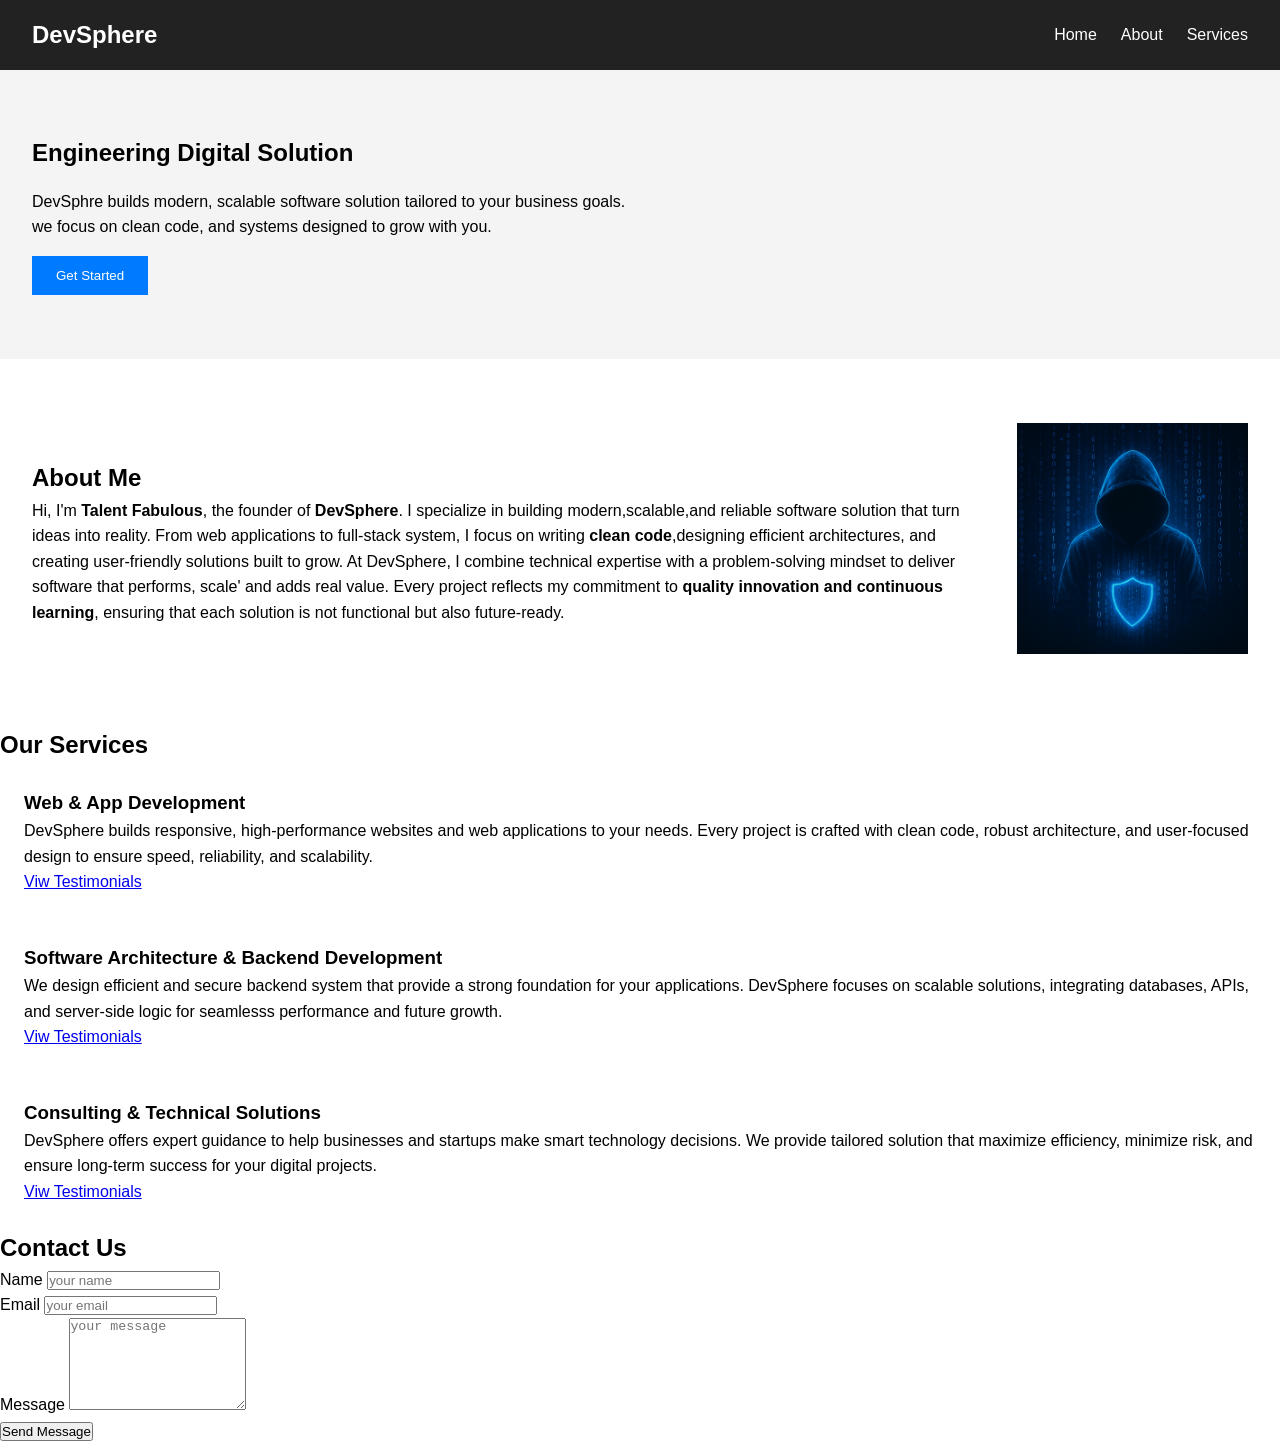
==== pro.html @ d3f8c8c3 "first commit" ====
<!DOCTYPE html>
<html lang="en">
<head>
    <meta charset="UTF-8">
    <meta name="viewport" content="width=device-width, initial-scale=1.0">
    <title>7day's coding</title>
    <link rel="stylesheet" href="styles.css">
</head>
<body>
    <!-- header container -->
    <header>
         <nav>
            <h1> DevSphere</h1>
            <ul>
                <li><a href="#"> Home</a></li>
                <li><a href="#"> About</a></li>
                <li><a href="#"> Services</a></li>
            </ul>
         </nav>                                                
    </header>
    <main>
        <!-- hero section -->
        <section class="hero">
            <div class="hero-content">
                <h1> Engineering Digital Solution</h1>
                <p> DevSphre builds modern, scalable software solution tailored to your business goals. we focus on clean code, and systems designed to grow with you.</p>
                <button class="hero-btn">Get Started</button>
            </div>
        </section>

        <!-- About section -->
         <section class="about">
            <div class="about-text">
                <h2> About Me</h2>
                <p> Hi, I'm <strong> Talent Fabulous</strong>, the founder of <strong> DevSphere</strong>. I specialize in building modern,scalable,and reliable software solution that turn ideas into reality. From web applications to full-stack system, I focus on writing <strong>clean code</strong>,designing efficient architectures, and creating user-friendly solutions built to grow.
                
                At DevSphere, I combine technical expertise with a problem-solving mindset to deliver software that performs, scale' and adds real value. Every project reflects my commitment to <strong>quality innovation and continuous learning</strong>, ensuring that each solution is not functional but also future-ready.
                </p>
            </div>
            <div class="about-image">
                <img src="./img1.png.png" alt="">
            </div>
         </section>


         <!-- service section -->
         <section class="Services">
            <h2> Our Services</h2>
            <div class="main-container">
                <div class="Services-container">
                    <article class="service-card">
                        <h3> Web & App Development</h3>
                        <p>DevSphere builds responsive, high-performance websites and web applications to your needs. Every project is crafted with clean code, robust architecture, and user-focused design to ensure speed, reliability, and scalability.</p>
                        <a href="#testimonials" >Viw Testimonials</a>
                    </article>
                </div>
                <div  class="Services-container">
                    <article class="service-card">
                        <h3> Software Architecture & Backend Development </h3>
                        <p>We design efficient and secure backend system that provide a strong foundation for your applications. DevSphere focuses on scalable solutions, integrating databases, APIs, and server-side logic for seamlesss performance and future growth. </p>
                        <a href="#testimonials" >Viw Testimonials</a>
                    </article>
                </div>
                <div  class="Services-container">
                    <article class="service-card">
                        <h3> Consulting & Technical Solutions</h3>
                        <p>DevSphere offers expert guidance to help businesses and startups make smart technology decisions. We provide tailored solution that maximize efficiency, minimize risk, and ensure long-term success for your digital projects. </p>
                        <a href="#testimonials" >Viw Testimonials</a>
                    </article>
                </div>
            </div>
         </section>


         <!-- contact section -->
         <section>
            <h2> Contact Us </h2>
            <form action="">
                <div> 
                    <label for="name">Name</label>
                    <input type="text" id="name" placeholder="your name">
                </div>
                 <div> 
                    <label for="email">Email</label>
                    <input type="text" id="email" placeholder="your email">
                </div>
                 <div> 
                    <label for="message">Message</label>
                    <textarea name="message" id="message" rows="6" placeholder="your message"></textarea>
                </div>
            </form>
            <button type="submit"> Send Message</button>
         </section>


         <!-- footer area -->
        <footer>

        </footer>
    </main>
</body>
</html>
---- styles.css ----
* {
    margin: 0;
    padding: 0;
    box-sizing: border-box;
}
body {
    font-family: arial, sans-serif;
    line-height: 1.6;
}
header {
    background-color: #222;
    color: #fff;
    padding: 1rem 2rem;
}
nav {
    display: flex;
    justify-content: space-between;
    align-items: center;
}
nav ul {
    display: flex;
    list-style: none;
    gap: 1.5rem;
}
nav a {
    color: #fff;
    text-decoration: none;
}
.hero {
    background-color: #f4f4f4;
    padding: 4rem 2rem;
}
.hero-content {
    display: flex;
    flex-direction: column;
    gap: 1rem;
    max-width: 600px;
}

.hero-btn {
    width: fit-content;
    padding: 0.75rem 1.5rem;
    background-color: #007bff;
    color: #fff;
    border: none;
    cursor: pointer;
}
.about {
    display: flex;
    gap: 2rem;
    padding: 4rem 2rem;
    align-items: center;
}
.about img {
    max-width: 100%;
}
.services {
    padding: 4rem 2rem;
    background-color: #f9f9f9;
    position: absolute;
}
.main-container {
    display: inline;
    position: relative;
}
.services-container {
    display: flex;
    gap: 1.5rem;
    margin-top: 2rem;
}
.service-card {
    background-color: #fff;
    padding: 1.5rem;
    border-radius: 5px;
    flex: 1;
}
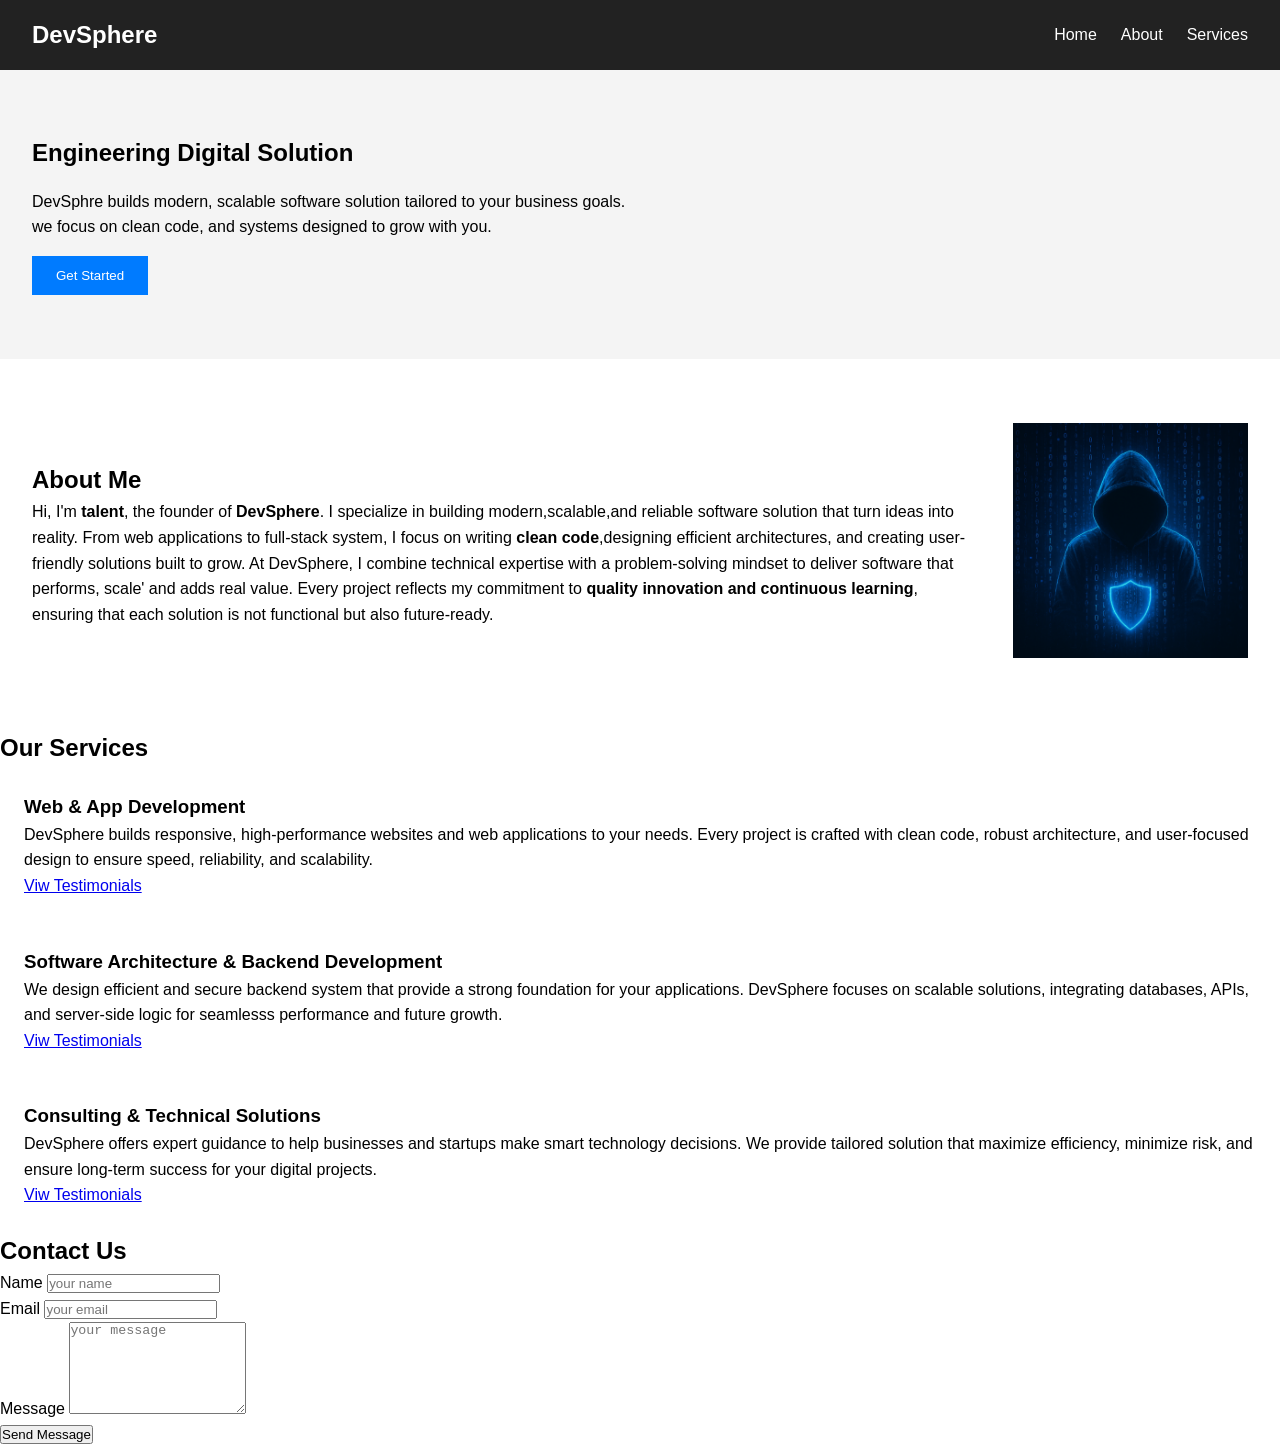
==== commit a10b1f60: "second commit" ====
--- a/pro.html
+++ b/pro.html
@@ -32,7 +32,7 @@
          <section class="about">
             <div class="about-text">
                 <h2> About Me</h2>
-                <p> Hi, I'm <strong> Talent Fabulous</strong>, the founder of <strong> DevSphere</strong>. I specialize in building modern,scalable,and reliable software solution that turn ideas into reality. From web applications to full-stack system, I focus on writing <strong>clean code</strong>,designing efficient architectures, and creating user-friendly solutions built to grow.
+                <p> Hi, I'm <strong> talent</strong>, the founder of <strong> DevSphere</strong>. I specialize in building modern,scalable,and reliable software solution that turn ideas into reality. From web applications to full-stack system, I focus on writing <strong>clean code</strong>,designing efficient architectures, and creating user-friendly solutions built to grow.
                 
                 At DevSphere, I combine technical expertise with a problem-solving mindset to deliver software that performs, scale' and adds real value. Every project reflects my commitment to <strong>quality innovation and continuous learning</strong>, ensuring that each solution is not functional but also future-ready.
                 </p>
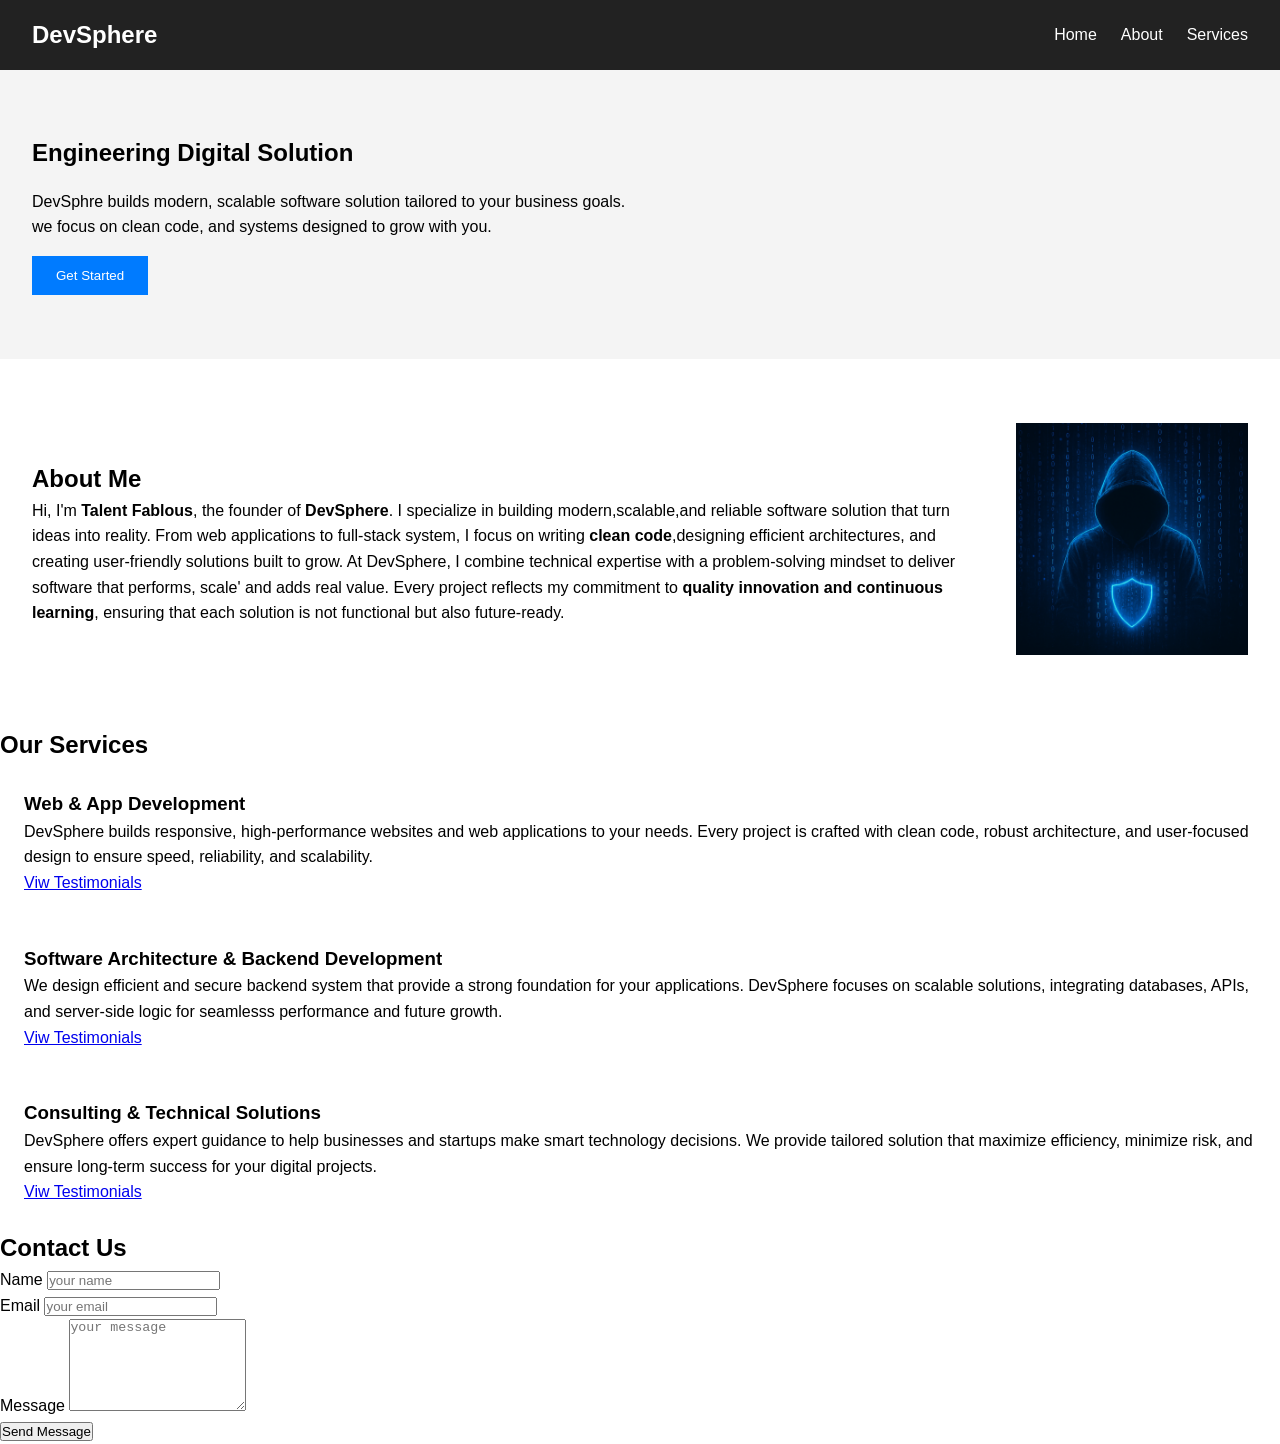
==== commit abb59609: "third commit" ====
--- a/pro.html
+++ b/pro.html
@@ -32,7 +32,7 @@
          <section class="about">
             <div class="about-text">
                 <h2> About Me</h2>
-                <p> Hi, I'm <strong> talent</strong>, the founder of <strong> DevSphere</strong>. I specialize in building modern,scalable,and reliable software solution that turn ideas into reality. From web applications to full-stack system, I focus on writing <strong>clean code</strong>,designing efficient architectures, and creating user-friendly solutions built to grow.
+                <p> Hi, I'm <strong> Talent Fablous</strong>, the founder of <strong> DevSphere</strong>. I specialize in building modern,scalable,and reliable software solution that turn ideas into reality. From web applications to full-stack system, I focus on writing <strong>clean code</strong>,designing efficient architectures, and creating user-friendly solutions built to grow.
                 
                 At DevSphere, I combine technical expertise with a problem-solving mindset to deliver software that performs, scale' and adds real value. Every project reflects my commitment to <strong>quality innovation and continuous learning</strong>, ensuring that each solution is not functional but also future-ready.
                 </p>
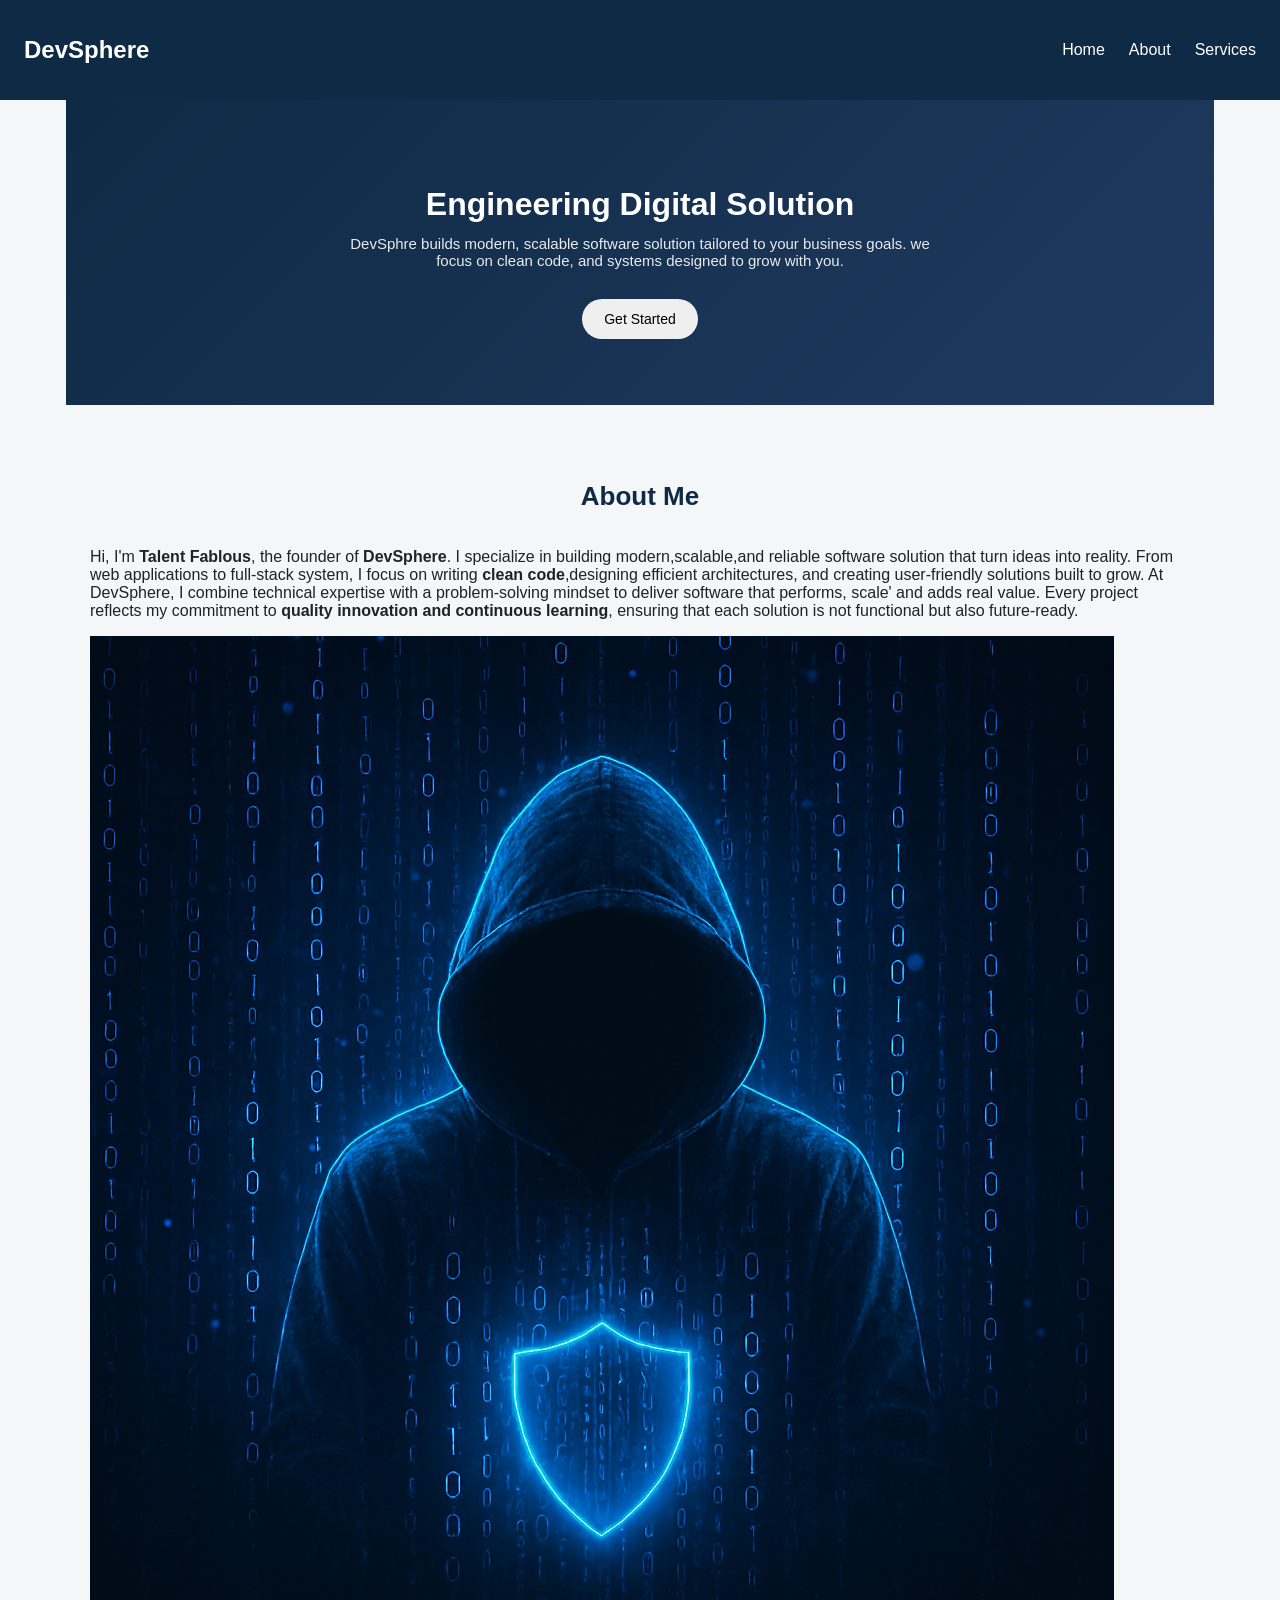
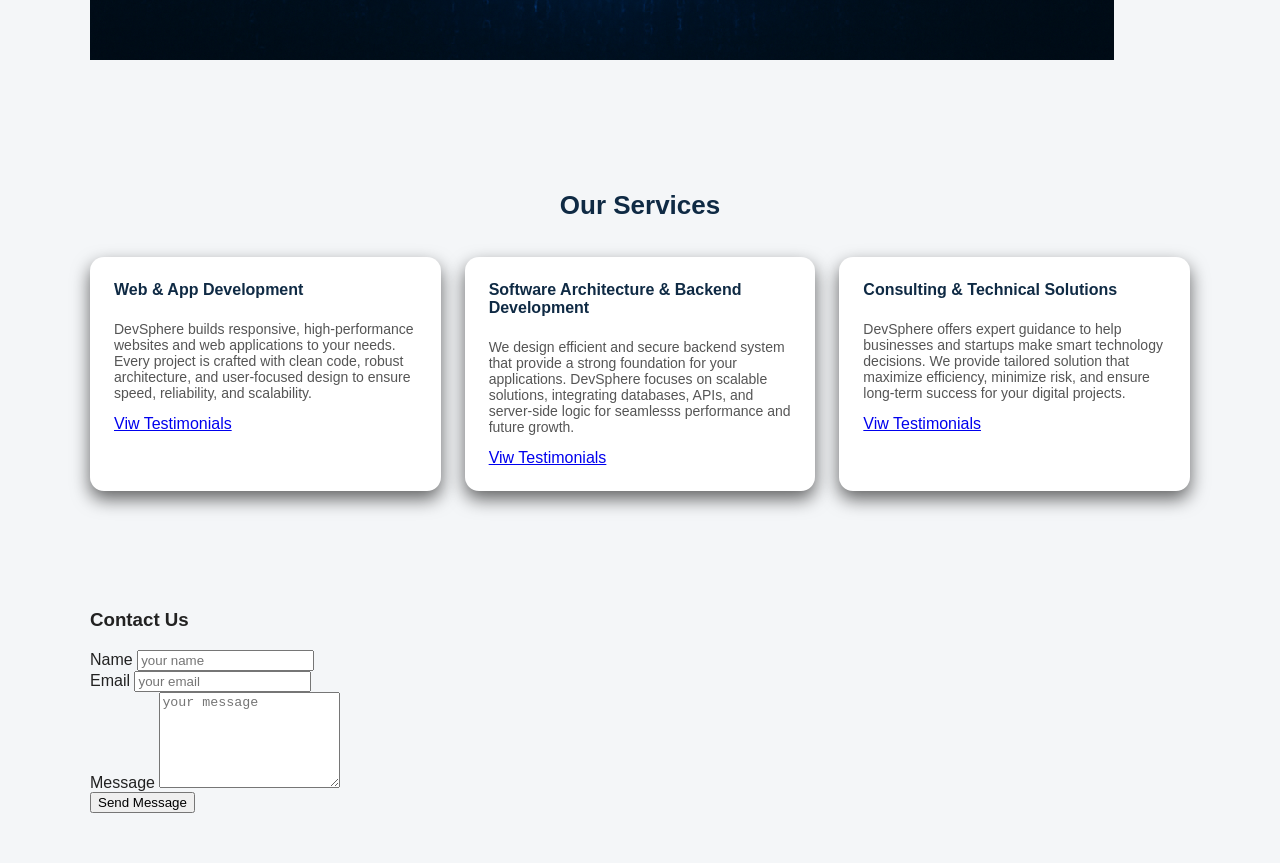
==== commit f764020a: "1st updat" ====
--- a/pro.html
+++ b/pro.html
@@ -21,17 +21,19 @@
     <main>
         <!-- hero section -->
         <section class="hero">
-            <div class="hero-content">
                 <h1> Engineering Digital Solution</h1>
                 <p> DevSphre builds modern, scalable software solution tailored to your business goals. we focus on clean code, and systems designed to grow with you.</p>
-                <button class="hero-btn">Get Started</button>
-            </div>
+                <div class="hero-btn">
+                    <button>Get Started</button>
+                </div>
         </section>
 
         <!-- About section -->
-         <section class="about">
+         <section>
             <div class="about-text">
-                <h2> About Me</h2>
+                <div class="section-title">
+                    <h3> About Me</h3>
+                </div>
                 <p> Hi, I'm <strong> Talent Fablous</strong>, the founder of <strong> DevSphere</strong>. I specialize in building modern,scalable,and reliable software solution that turn ideas into reality. From web applications to full-stack system, I focus on writing <strong>clean code</strong>,designing efficient architectures, and creating user-friendly solutions built to grow.
                 
                 At DevSphere, I combine technical expertise with a problem-solving mindset to deliver software that performs, scale' and adds real value. Every project reflects my commitment to <strong>quality innovation and continuous learning</strong>, ensuring that each solution is not functional but also future-ready.
@@ -44,52 +46,50 @@
 
 
          <!-- service section -->
-         <section class="Services">
-            <h2> Our Services</h2>
-            <div class="main-container">
-                <div class="Services-container">
-                    <article class="service-card">
-                        <h3> Web & App Development</h3>
+         <section>
+            <div class="section-title">
+                 <h3> Our Services</h3>
+            </div>
+            <div class="grid">
+                <div class="card">
+                        <h4> Web & App Development</h4>
                         <p>DevSphere builds responsive, high-performance websites and web applications to your needs. Every project is crafted with clean code, robust architecture, and user-focused design to ensure speed, reliability, and scalability.</p>
                         <a href="#testimonials" >Viw Testimonials</a>
-                    </article>
                 </div>
-                <div  class="Services-container">
-                    <article class="service-card">
-                        <h3> Software Architecture & Backend Development </h3>
+                <div  class="card">
+                        <h4> Software Architecture & Backend Development </h4>
                         <p>We design efficient and secure backend system that provide a strong foundation for your applications. DevSphere focuses on scalable solutions, integrating databases, APIs, and server-side logic for seamlesss performance and future growth. </p>
                         <a href="#testimonials" >Viw Testimonials</a>
-                    </article>
                 </div>
-                <div  class="Services-container">
-                    <article class="service-card">
-                        <h3> Consulting & Technical Solutions</h3>
+                <div class="card">
+                        <h4> Consulting & Technical Solutions</h4>
                         <p>DevSphere offers expert guidance to help businesses and startups make smart technology decisions. We provide tailored solution that maximize efficiency, minimize risk, and ensure long-term success for your digital projects. </p>
                         <a href="#testimonials" >Viw Testimonials</a>
-                    </article>
                 </div>
             </div>
          </section>
 
 
          <!-- contact section -->
-         <section>
-            <h2> Contact Us </h2>
-            <form action="">
-                <div> 
-                    <label for="name">Name</label>
-                    <input type="text" id="name" placeholder="your name">
-                </div>
-                 <div> 
-                    <label for="email">Email</label>
-                    <input type="text" id="email" placeholder="your email">
-                </div>
-                 <div> 
-                    <label for="message">Message</label>
-                    <textarea name="message" id="message" rows="6" placeholder="your message"></textarea>
-                </div>
-            </form>
-            <button type="submit"> Send Message</button>
+         <section id="contact" class="contact-section">
+            <div class="contact-card">
+                <h3> Contact Us </h3>
+                <form id="contactform">
+                    <div class="form-group"> 
+                        <label for="name">Name</label>
+                        <input type="text" id="name" placeholder="your name">
+                    </div>
+                    <div class="form-group"> 
+                        <label for="email">Email</label>
+                        <input type="text" id="email" placeholder="your email">
+                    </div>
+                    <div class="form-group"> 
+                        <label for="message">Message</label>
+                        <textarea name="message" id="message" rows="6" placeholder="your message"></textarea>
+                    </div>
+                        <button type="submit"> Send Message</button>
+                </form>
+            </div>
          </section>
 
 
--- a/styles.css
+++ b/styles.css
@@ -1,16 +1,14 @@
-* {
+body {
     margin: 0;
-    padding: 0;
-    box-sizing: border-box;
-}
-body {
     font-family: arial, sans-serif;
-    line-height: 1.6;
+    background: #f4f6f8;
+    color: #222;
 }
 header {
-    background-color: #222;
+    background: #0f2a44;
     color: #fff;
-    padding: 1rem 2rem;
+    padding: 16px 24px;
+    align-items: center;
 }
 nav {
     display: flex;
@@ -27,22 +25,31 @@
     text-decoration: none;
 }
 .hero {
-    background-color: #f4f4f4;
-    padding: 4rem 2rem;
+    background: linear-gradient(135deg, #0f2a44, #1f3a5f);
+    color: #fff;
+    padding: 60px 24px;
+    text-align: center;
 }
-.hero-content {
-    display: flex;
-    flex-direction: column;
-    gap: 1rem;
+.hero h1 {
+    font-size: 32px;
+    margin-bottom: 12px;
+}
+.hero p {
     max-width: 600px;
+    margin: auto;
+    font-size: 15px;
+    opacity: 0.9;
 }
 
 .hero-btn {
-    width: fit-content;
-    padding: 0.75rem 1.5rem;
-    background-color: #007bff;
-    color: #fff;
+   margin-top: 24px;
+}
+.hero .hero-btn button {
+    margin: 6px;
+    padding: 12px 22px;
+    border-radius: 24px;
     border: none;
+    font-size: 14px;
     cursor: pointer;
 }
 .about {
@@ -52,25 +59,38 @@
     align-items: center;
 }
 .about img {
-    max-width: 100%;
+    max-width: 50px;
 }
-.services {
-    padding: 4rem 2rem;
-    background-color: #f9f9f9;
-    position: absolute;
+section {
+    padding: 50px 24px;
+    max-width: 1100px;
+    margin: auto;
 }
-.main-container {
-    display: inline;
-    position: relative;
+.section-title {
+    text-align: center;
+    margin-bottom: 36px;
 }
-.services-container {
-    display: flex;
-    gap: 1.5rem;
-    margin-top: 2rem;
+.section-title h3 {
+    font-size: 26px;
+    margin-bottom: 36px;
+    color: #0f2a44;
 }
-.service-card {
-    background-color: #fff;
-    padding: 1.5rem;
-    border-radius: 5px;
-    flex: 1;
-}+.grid {
+    display: grid;
+    grid-template-columns: repeat(auto-fit, minmax(240px,1fr));
+    gap: 24px;
+}
+.card {
+    background: #fff;
+    border-radius: 14px;
+    padding: 24px;
+    box-shadow: 0 8px 18px rgba(0,0,0,0.6);
+}
+.card h4 {
+    margin-top: 0;
+    color: #0f2a44;
+}
+.card p {
+    font-size: 14px;
+    color: #555;
+}
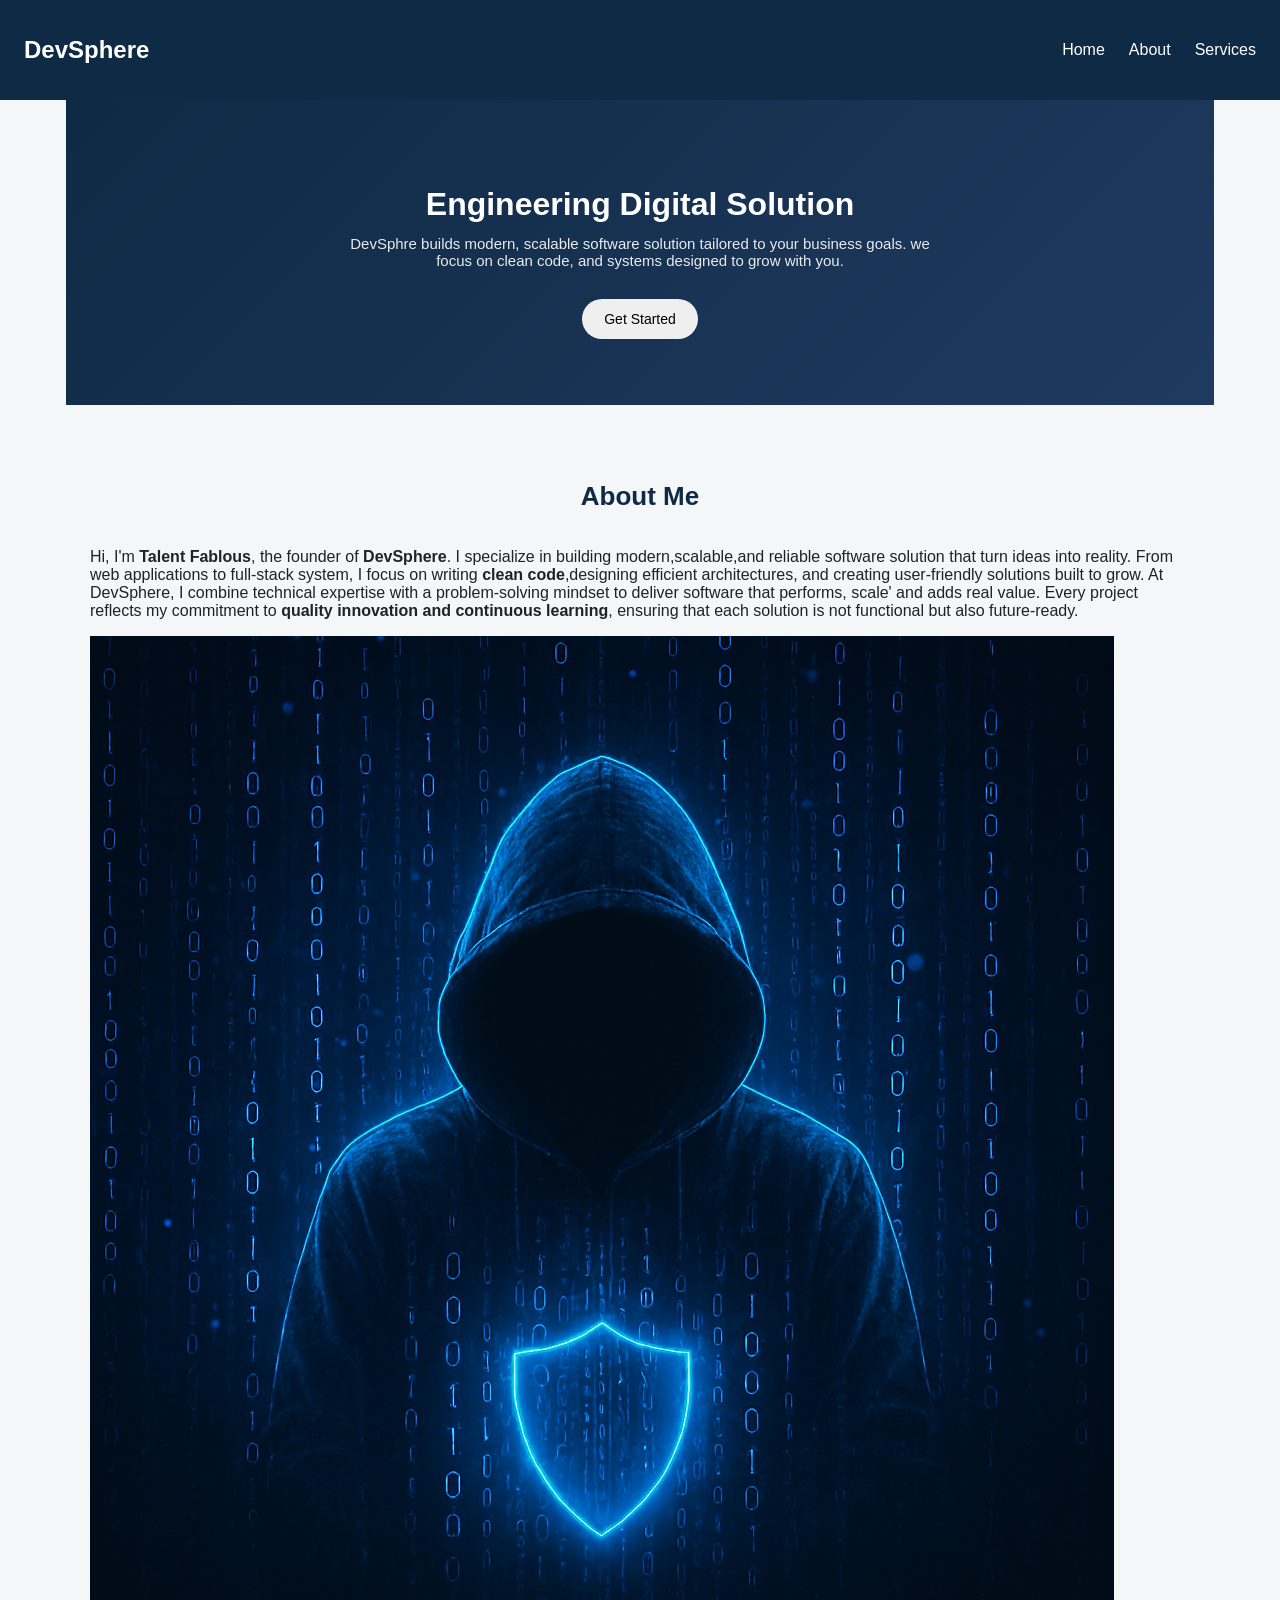
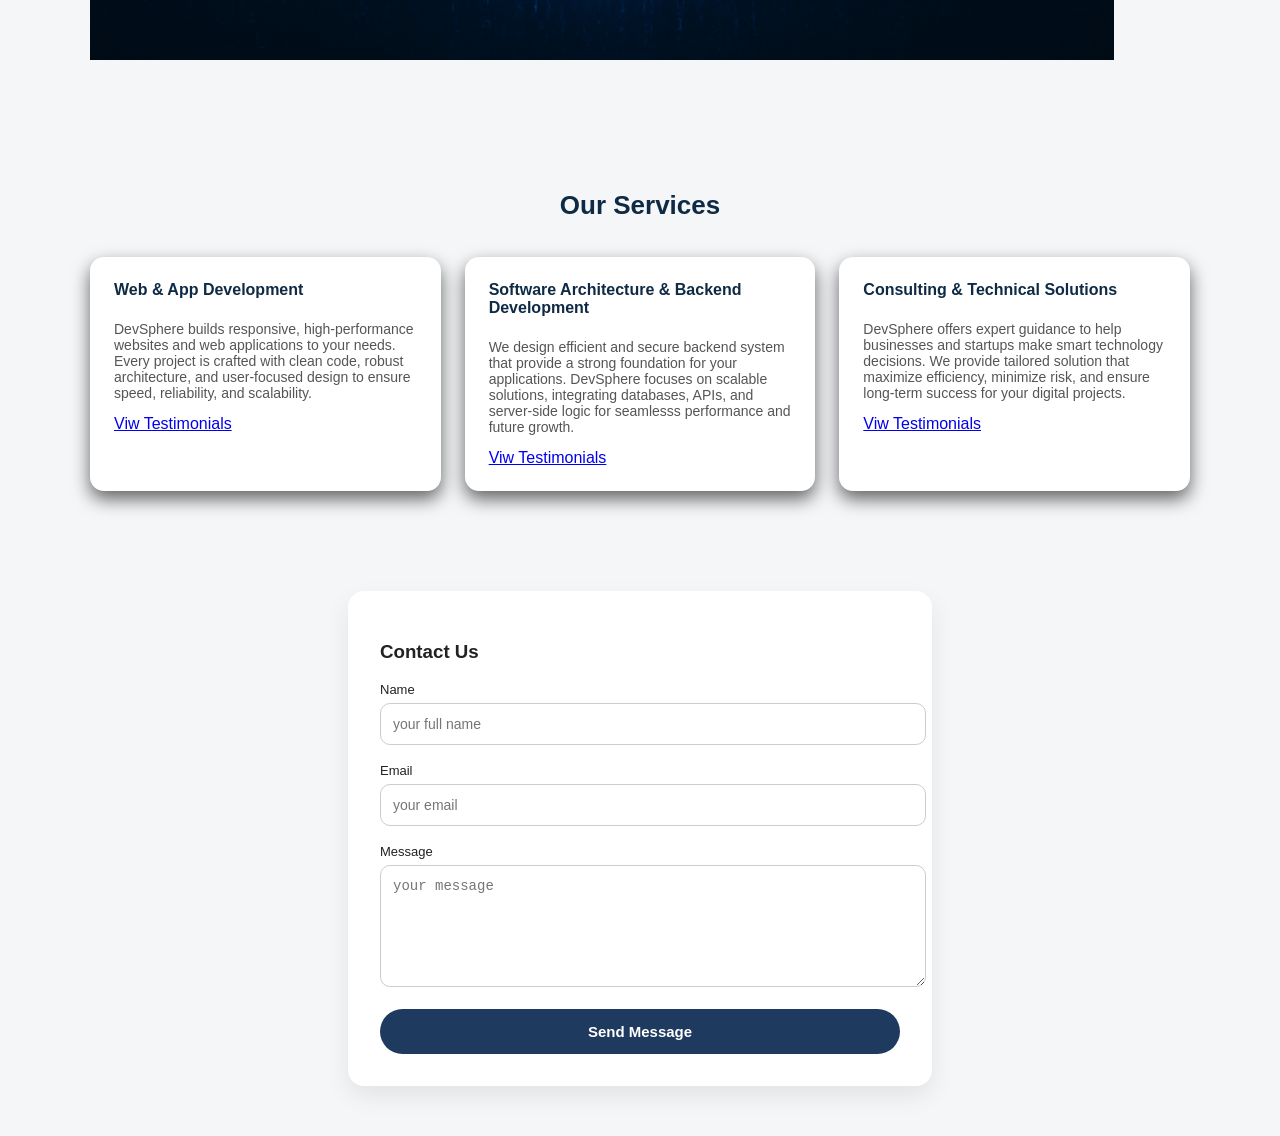
==== commit 5bfde09d: "contact update" ====
--- a/pro.html
+++ b/pro.html
@@ -77,7 +77,7 @@
                 <form id="contactform">
                     <div class="form-group"> 
                         <label for="name">Name</label>
-                        <input type="text" id="name" placeholder="your name">
+                        <input type="text" id="name" placeholder="your full name">
                     </div>
                     <div class="form-group"> 
                         <label for="email">Email</label>
--- a/styles.css
+++ b/styles.css
@@ -94,3 +94,53 @@
     font-size: 14px;
     color: #555;
 }
+.contact-section {
+    background: #f4f6f8;
+}
+.contact-card {
+    max-width: 520px;
+    margin: auto;
+    background: #fff;
+    padding: 32px;
+    border-radius: 16px;
+    box-shadow: 0 10px 25px rgba(0,0,0,0.08);
+}
+.contact-card h2 {
+    margin-top: 0;
+    color: #0f2a44;
+}
+.contact-card p {
+    font-size: 14px;
+    color: #555;
+    margin-bottom: 24px;
+}
+.form-group {
+    margin-bottom: 18px;
+}
+label {
+    display: block;
+    font-size: 13px;
+    margin-bottom: 6px;
+}
+input, textarea {
+    width: 100%;
+    padding: 12px;
+    border-radius: 10px;
+    border: 1px solid #ccc;
+    font-size: 14px;
+    outline: none;
+}
+input:focus, textarea:focus {
+    border-color: #1bb36b;
+}
+.contact-card button {
+    width: 100%;
+    background: #1f3a5f;
+    border-radius: 30px;
+    border: none;
+    padding: 14px;
+    color: #fff;
+    font-size: 15px;
+    cursor: pointer;
+    font-weight: 600;
+}
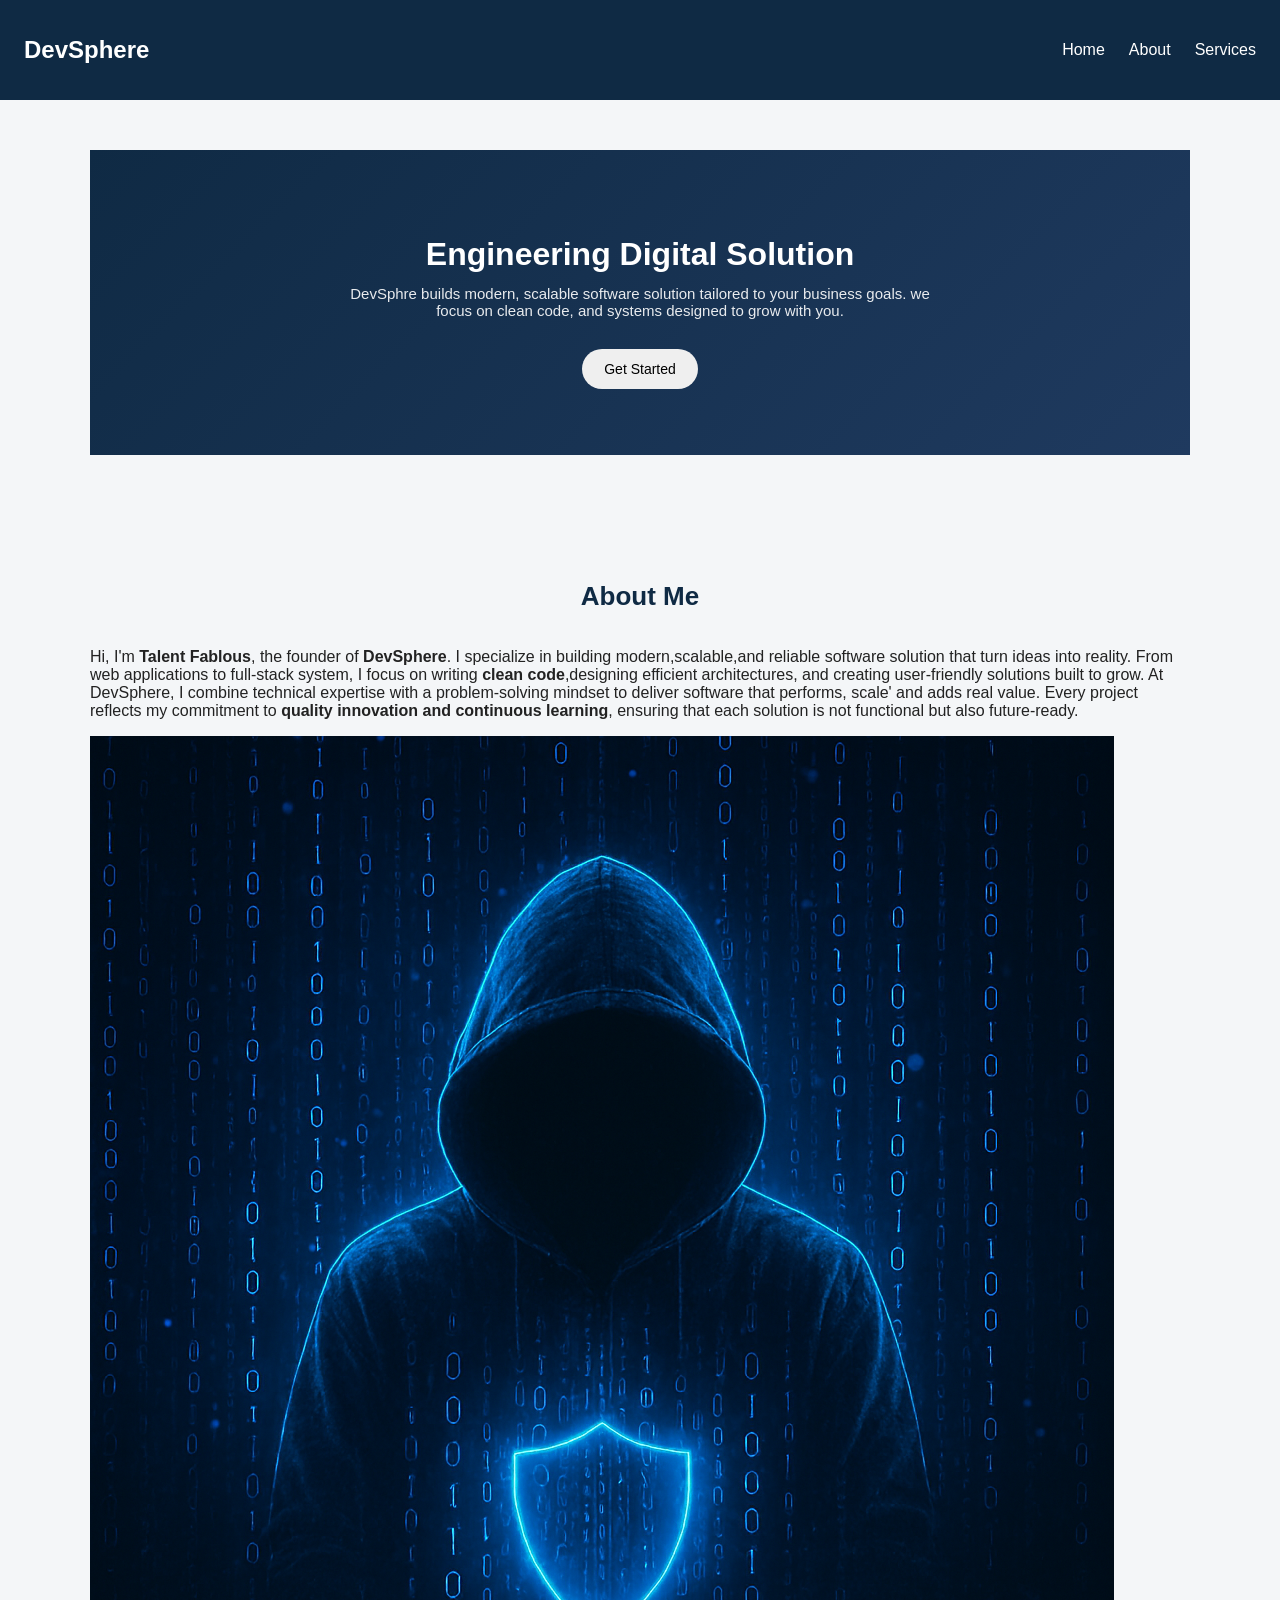
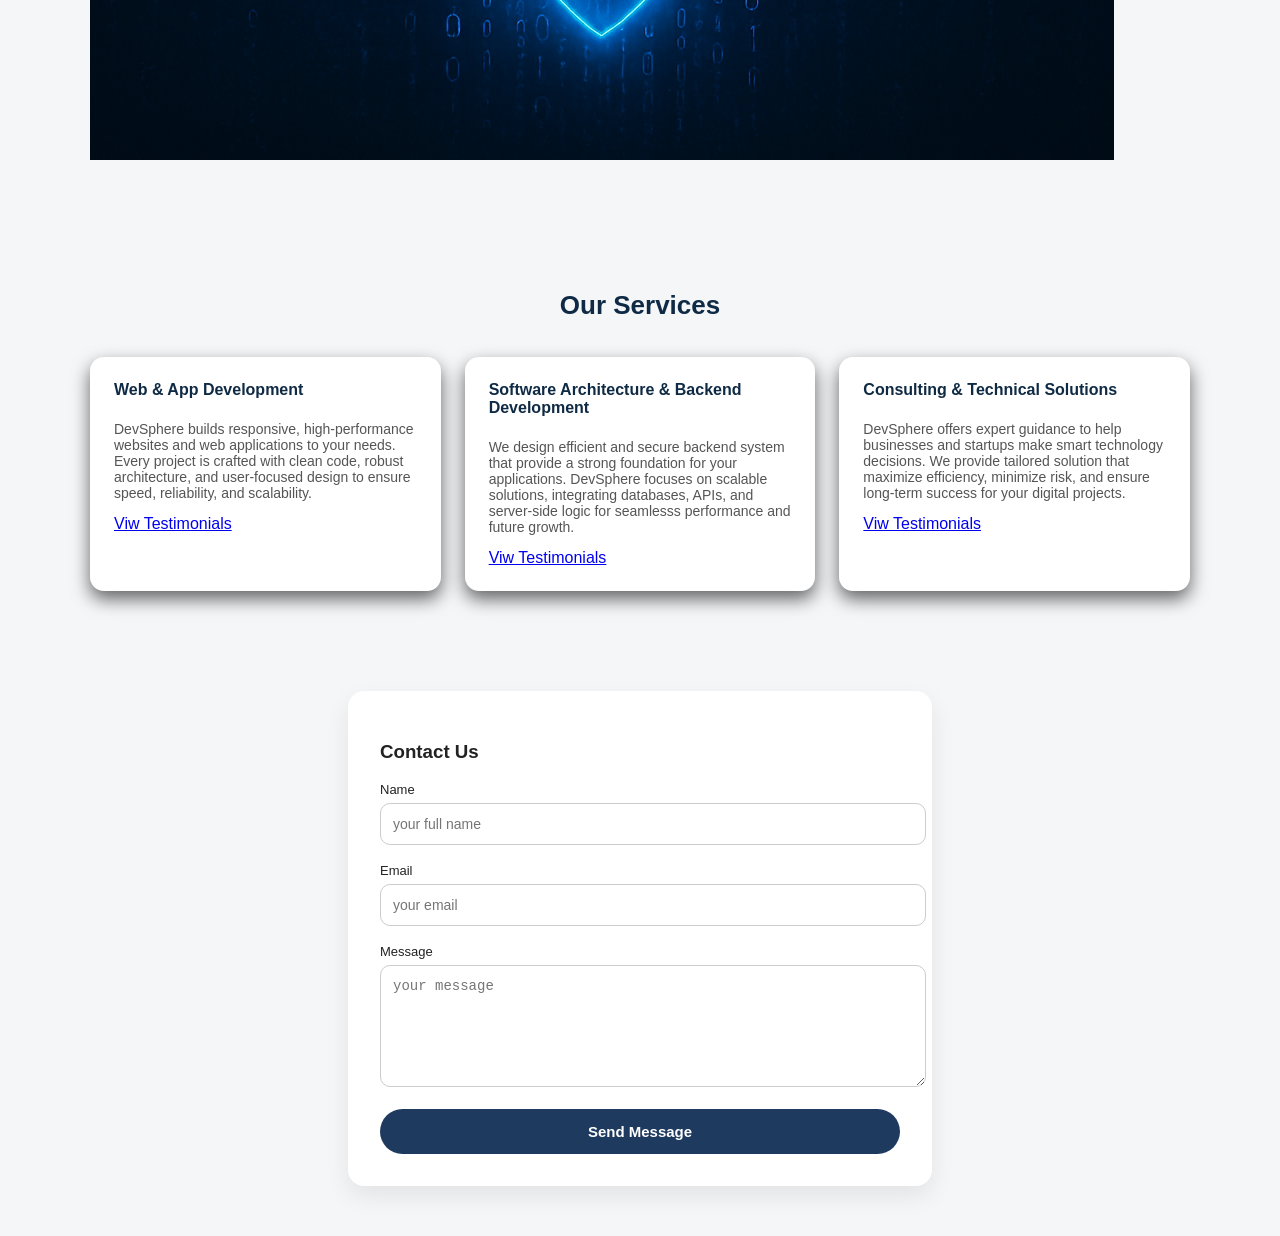
==== commit e5f5031a: "contact update" ====
--- a/pro.html
+++ b/pro.html
@@ -20,27 +20,31 @@
     </header>
     <main>
         <!-- hero section -->
-        <section class="hero">
+        <section>
+            <div class="hero">
                 <h1> Engineering Digital Solution</h1>
                 <p> DevSphre builds modern, scalable software solution tailored to your business goals. we focus on clean code, and systems designed to grow with you.</p>
                 <div class="hero-btn">
                     <button>Get Started</button>
                 </div>
+            </div>
         </section>
 
         <!-- About section -->
          <section>
-            <div class="about-text">
-                <div class="section-title">
-                    <h3> About Me</h3>
+            <div class="about-container">
+                <div class="about-text">
+                    <div class="section-title">
+                        <h3> About Me</h3>
+                    </div>
+                    <p> Hi, I'm <strong> Talent Fablous</strong>, the founder of <strong> DevSphere</strong>. I specialize in building modern,scalable,and reliable software solution that turn ideas into reality. From web applications to full-stack system, I focus on writing <strong>clean code</strong>,designing efficient architectures, and creating user-friendly solutions built to grow.
+                    
+                    At DevSphere, I combine technical expertise with a problem-solving mindset to deliver software that performs, scale' and adds real value. Every project reflects my commitment to <strong>quality innovation and continuous learning</strong>, ensuring that each solution is not functional but also future-ready.
+                    </p>
                 </div>
-                <p> Hi, I'm <strong> Talent Fablous</strong>, the founder of <strong> DevSphere</strong>. I specialize in building modern,scalable,and reliable software solution that turn ideas into reality. From web applications to full-stack system, I focus on writing <strong>clean code</strong>,designing efficient architectures, and creating user-friendly solutions built to grow.
-                
-                At DevSphere, I combine technical expertise with a problem-solving mindset to deliver software that performs, scale' and adds real value. Every project reflects my commitment to <strong>quality innovation and continuous learning</strong>, ensuring that each solution is not functional but also future-ready.
-                </p>
-            </div>
-            <div class="about-image">
-                <img src="./img1.png.png" alt="">
+                <div class="about-image">
+                    <img src="./img1.png.png" alt="">
+                </div>
             </div>
          </section>
 
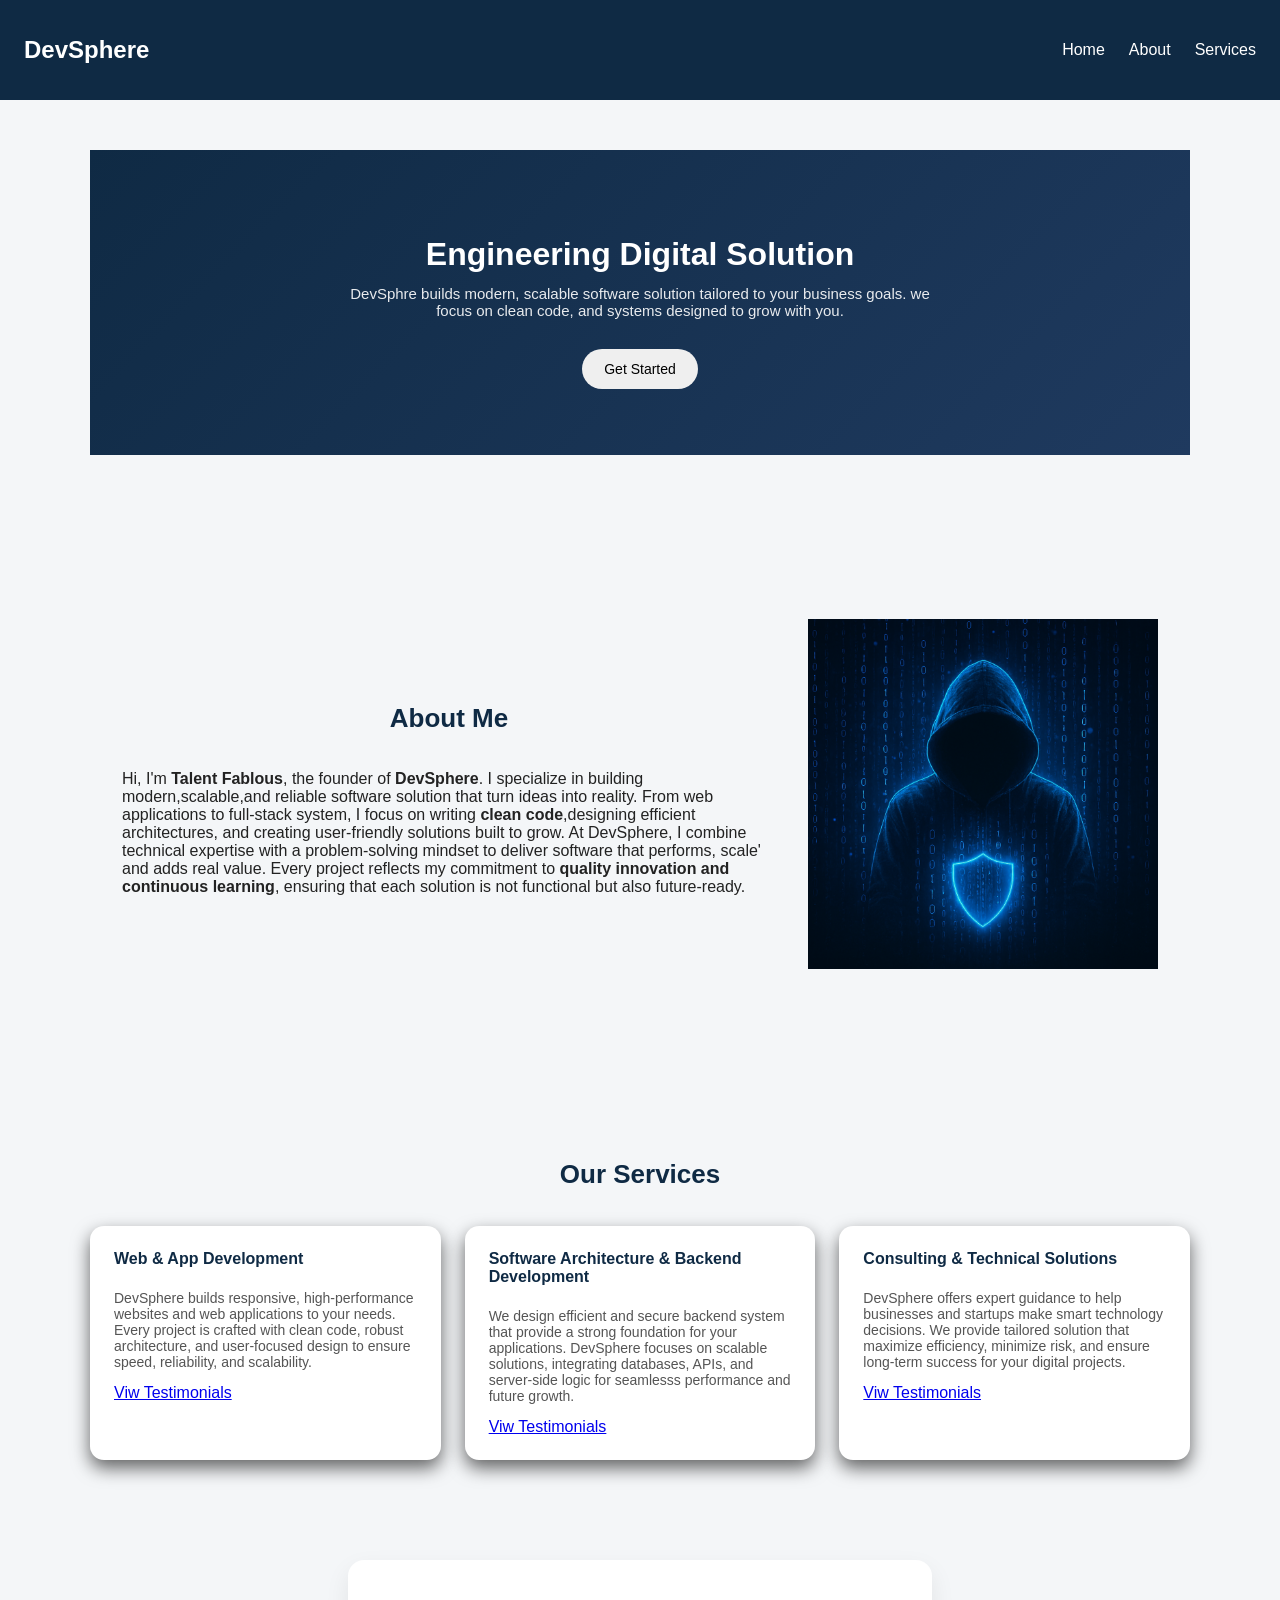
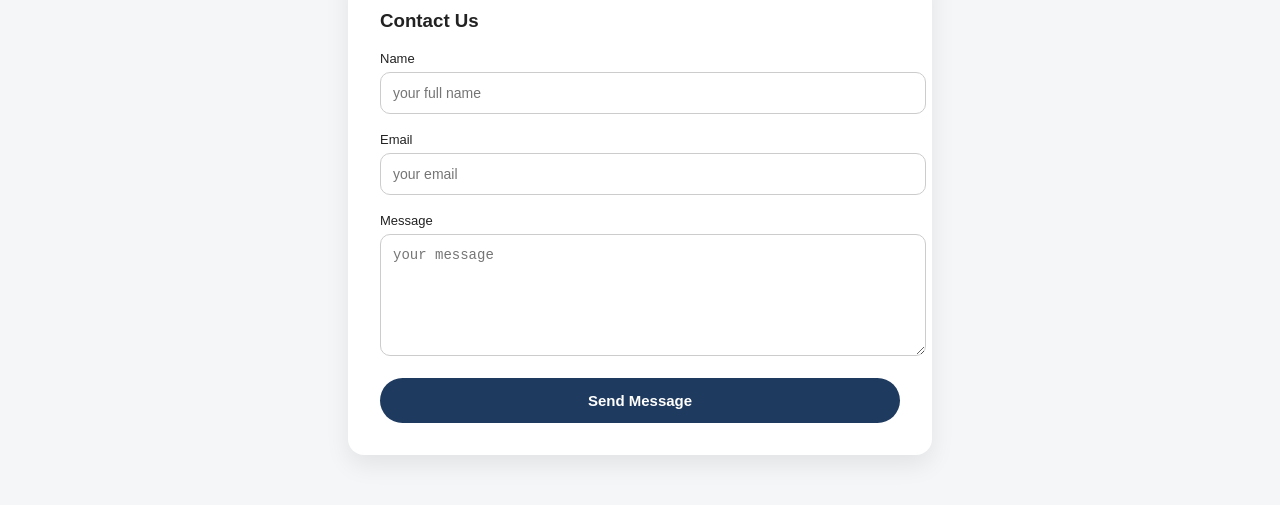
==== commit 327a8030: "first" ====
--- a/pro.html
+++ b/pro.html
@@ -32,19 +32,17 @@
 
         <!-- About section -->
          <section>
-            <div class="about-container">
-                <div class="about-text">
-                    <div class="section-title">
-                        <h3> About Me</h3>
+            <div class="about">
+                    <div class="about-text">
+                        <div class="section-title">
+                            <h3> About Me</h3>
+                        </div>
+                        <p> Hi, I'm <strong> Talent Fablous</strong>, the founder of <strong> DevSphere</strong>. I specialize in building modern,scalable,and reliable software solution that turn ideas into reality. From web applications to full-stack system, I focus on writing <strong>clean code</strong>,designing efficient architectures, and creating user-friendly solutions built to grow.
+                        
+                        At DevSphere, I combine technical expertise with a problem-solving mindset to deliver software that performs, scale' and adds real value. Every project reflects my commitment to <strong>quality innovation and continuous learning</strong>, ensuring that each solution is not functional but also future-ready.
+                        </p>
                     </div>
-                    <p> Hi, I'm <strong> Talent Fablous</strong>, the founder of <strong> DevSphere</strong>. I specialize in building modern,scalable,and reliable software solution that turn ideas into reality. From web applications to full-stack system, I focus on writing <strong>clean code</strong>,designing efficient architectures, and creating user-friendly solutions built to grow.
-                    
-                    At DevSphere, I combine technical expertise with a problem-solving mindset to deliver software that performs, scale' and adds real value. Every project reflects my commitment to <strong>quality innovation and continuous learning</strong>, ensuring that each solution is not functional but also future-ready.
-                    </p>
-                </div>
-                <div class="about-image">
-                    <img src="./img1.png.png" alt="">
-                </div>
+                        <img src="./img1.png.png" height="350px" class="about-image" alt="">
             </div>
          </section>
 
--- a/styles.css
+++ b/styles.css
@@ -58,8 +58,13 @@
     padding: 4rem 2rem;
     align-items: center;
 }
-.about img {
+.about-img {
     max-width: 50px;
+}
+.about-img {
+    float: right;
+    margin-left: 20px;
+    border-radius: 20px;
 }
 section {
     padding: 50px 24px;
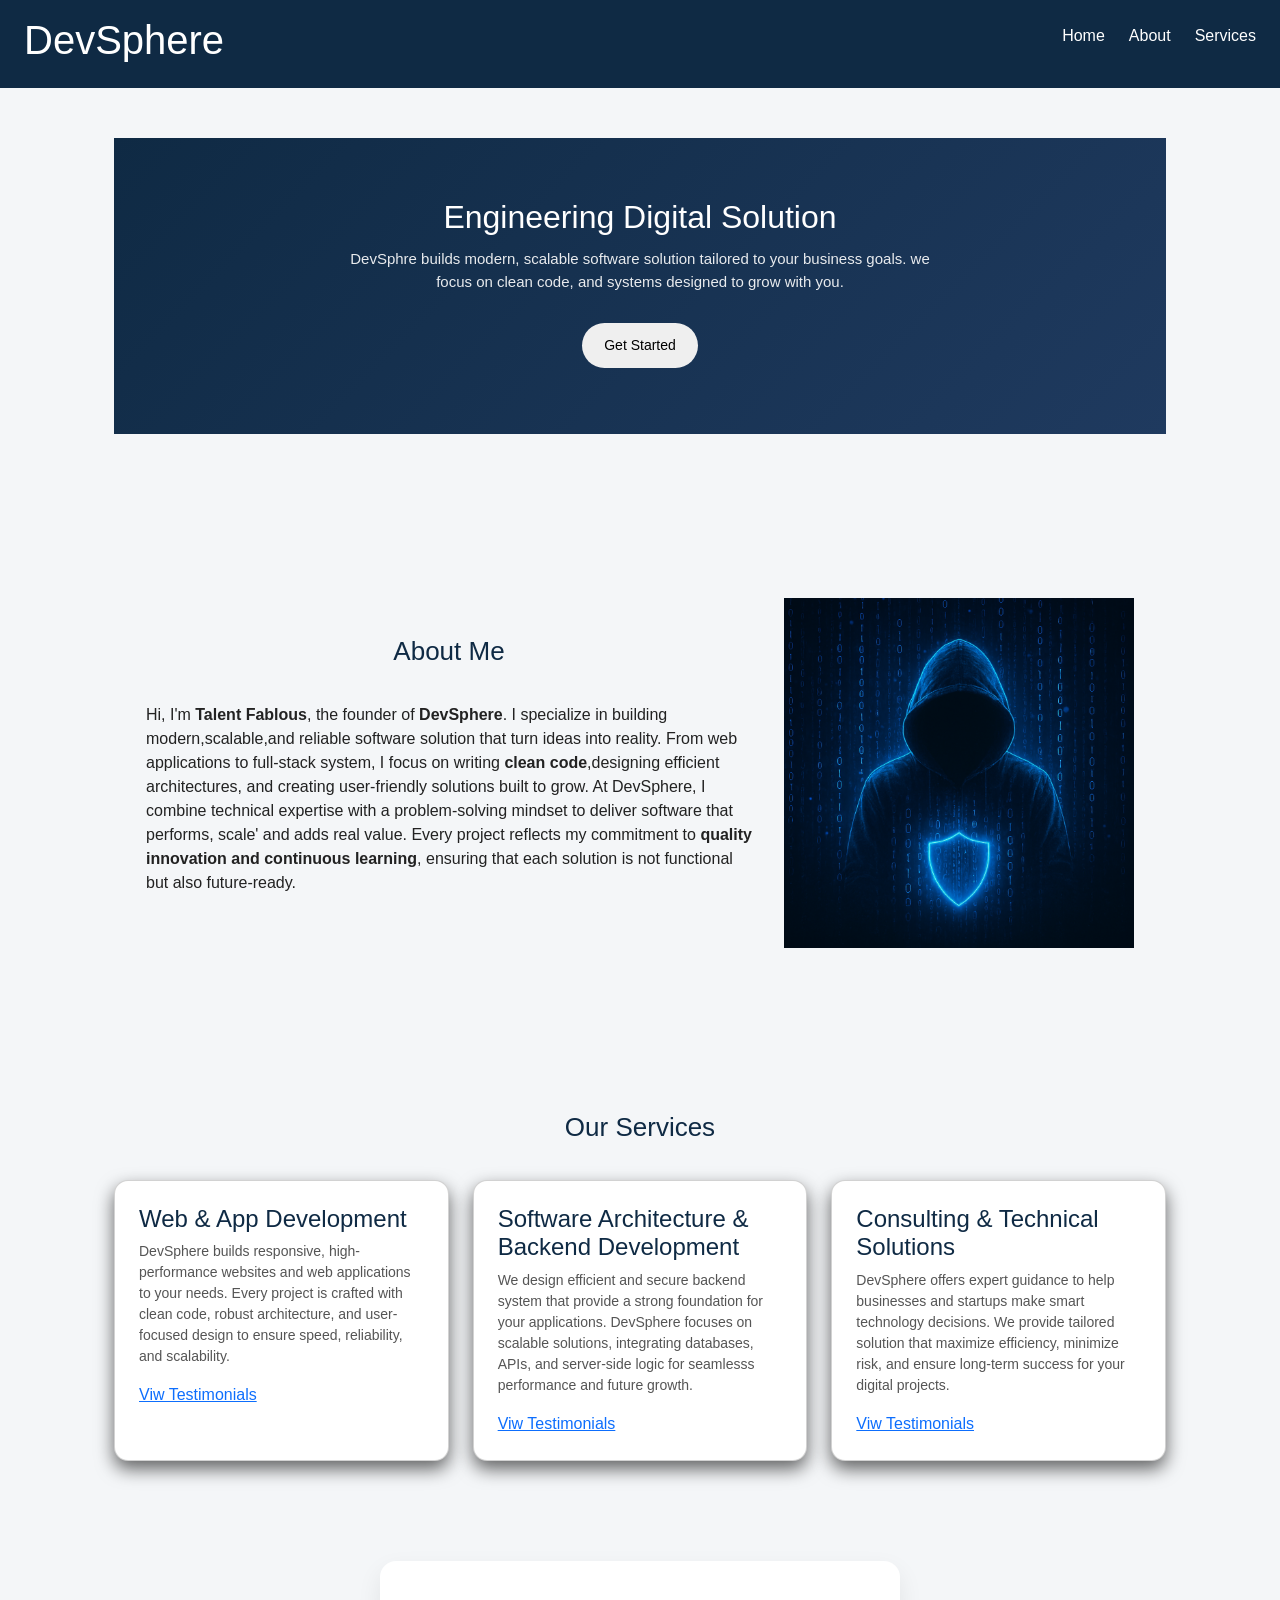
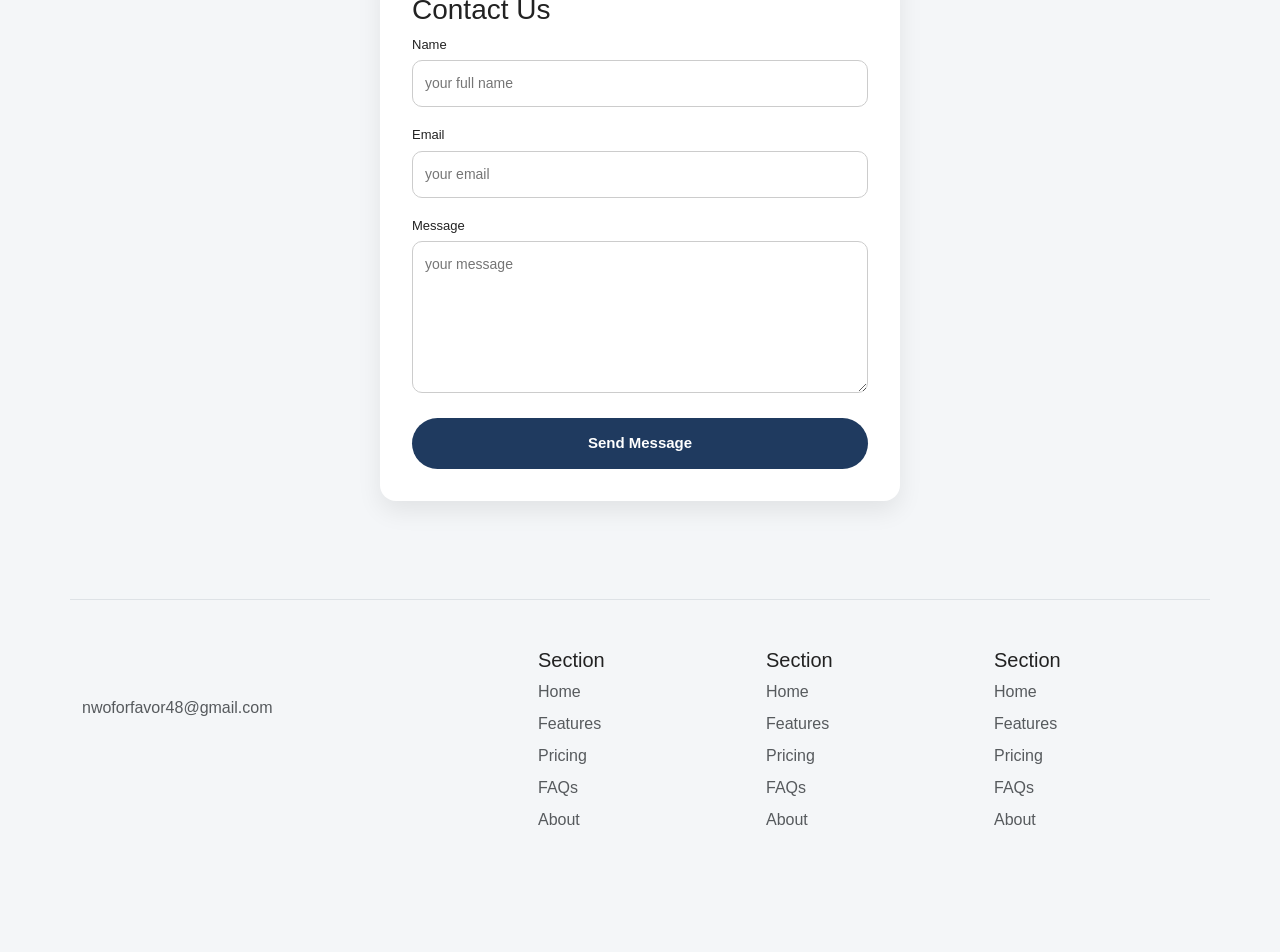
==== commit 4e345aea: "footer update" ====
--- a/pro.html
+++ b/pro.html
@@ -1,29 +1,34 @@
 <!DOCTYPE html>
 <html lang="en">
+
 <head>
     <meta charset="UTF-8">
     <meta name="viewport" content="width=device-width, initial-scale=1.0">
     <title>7day's coding</title>
+    <link href="https://cdn.jsdelivr.net/npm/bootstrap@5.3.8/dist/css/bootstrap.min.css" rel="stylesheet"
+        integrity="sha384-sRIl4kxILFvY47J16cr9ZwB07vP4J8+LH7qKQnuqkuIAvNWLzeN8tE5YBujZqJLB" crossorigin="anonymous">
     <link rel="stylesheet" href="styles.css">
 </head>
+
 <body>
     <!-- header container -->
     <header>
-         <nav>
+        <nav>
             <h1> DevSphere</h1>
             <ul>
                 <li><a href="#"> Home</a></li>
                 <li><a href="#"> About</a></li>
                 <li><a href="#"> Services</a></li>
             </ul>
-         </nav>                                                
+        </nav>
     </header>
     <main>
         <!-- hero section -->
         <section>
             <div class="hero">
                 <h1> Engineering Digital Solution</h1>
-                <p> DevSphre builds modern, scalable software solution tailored to your business goals. we focus on clean code, and systems designed to grow with you.</p>
+                <p> DevSphre builds modern, scalable software solution tailored to your business goals. we focus on
+                    clean code, and systems designed to grow with you.</p>
                 <div class="hero-btn">
                     <button>Get Started</button>
                 </div>
@@ -31,74 +36,138 @@
         </section>
 
         <!-- About section -->
-         <section>
+        <section>
             <div class="about">
-                    <div class="about-text">
-                        <div class="section-title">
-                            <h3> About Me</h3>
-                        </div>
-                        <p> Hi, I'm <strong> Talent Fablous</strong>, the founder of <strong> DevSphere</strong>. I specialize in building modern,scalable,and reliable software solution that turn ideas into reality. From web applications to full-stack system, I focus on writing <strong>clean code</strong>,designing efficient architectures, and creating user-friendly solutions built to grow.
-                        
-                        At DevSphere, I combine technical expertise with a problem-solving mindset to deliver software that performs, scale' and adds real value. Every project reflects my commitment to <strong>quality innovation and continuous learning</strong>, ensuring that each solution is not functional but also future-ready.
-                        </p>
+                <div class="about-text">
+                    <div class="section-title">
+                        <h3> About Me</h3>
                     </div>
-                        <img src="./img1.png.png" height="350px" class="about-image" alt="">
+                    <p> Hi, I'm <strong> Talent Fablous</strong>, the founder of <strong> DevSphere</strong>. I
+                        specialize in building modern,scalable,and reliable software solution that turn ideas into
+                        reality. From web applications to full-stack system, I focus on writing <strong>clean
+                            code</strong>,designing efficient architectures, and creating user-friendly solutions built
+                        to grow.
+
+                        At DevSphere, I combine technical expertise with a problem-solving mindset to deliver software
+                        that performs, scale' and adds real value. Every project reflects my commitment to
+                        <strong>quality innovation and continuous learning</strong>, ensuring that each solution is not
+                        functional but also future-ready.
+                    </p>
+                </div>
+                <img src="./img1.png.png" height="350px" class="about-image" alt="">
             </div>
-         </section>
+        </section>
 
 
-         <!-- service section -->
-         <section>
+        <!-- service section -->
+        <section>
             <div class="section-title">
-                 <h3> Our Services</h3>
+                <h3> Our Services</h3>
             </div>
             <div class="grid">
                 <div class="card">
-                        <h4> Web & App Development</h4>
-                        <p>DevSphere builds responsive, high-performance websites and web applications to your needs. Every project is crafted with clean code, robust architecture, and user-focused design to ensure speed, reliability, and scalability.</p>
-                        <a href="#testimonials" >Viw Testimonials</a>
-                </div>
-                <div  class="card">
-                        <h4> Software Architecture & Backend Development </h4>
-                        <p>We design efficient and secure backend system that provide a strong foundation for your applications. DevSphere focuses on scalable solutions, integrating databases, APIs, and server-side logic for seamlesss performance and future growth. </p>
-                        <a href="#testimonials" >Viw Testimonials</a>
+                    <h4> Web & App Development</h4>
+                    <p>DevSphere builds responsive, high-performance websites and web applications to your needs. Every
+                        project is crafted with clean code, robust architecture, and user-focused design to ensure
+                        speed, reliability, and scalability.</p>
+                    <a href="#testimonials">Viw Testimonials</a>
                 </div>
                 <div class="card">
-                        <h4> Consulting & Technical Solutions</h4>
-                        <p>DevSphere offers expert guidance to help businesses and startups make smart technology decisions. We provide tailored solution that maximize efficiency, minimize risk, and ensure long-term success for your digital projects. </p>
-                        <a href="#testimonials" >Viw Testimonials</a>
+                    <h4> Software Architecture & Backend Development </h4>
+                    <p>We design efficient and secure backend system that provide a strong foundation for your
+                        applications. DevSphere focuses on scalable solutions, integrating databases, APIs, and
+                        server-side logic for seamlesss performance and future growth. </p>
+                    <a href="#testimonials">Viw Testimonials</a>
+                </div>
+                <div class="card">
+                    <h4> Consulting & Technical Solutions</h4>
+                    <p>DevSphere offers expert guidance to help businesses and startups make smart technology decisions.
+                        We provide tailored solution that maximize efficiency, minimize risk, and ensure long-term
+                        success for your digital projects. </p>
+                    <a href="#testimonials">Viw Testimonials</a>
                 </div>
             </div>
-         </section>
+        </section>
 
 
-         <!-- contact section -->
-         <section id="contact" class="contact-section">
+        <!-- contact section -->
+        <section id="contact" class="contact-section">
             <div class="contact-card">
                 <h3> Contact Us </h3>
                 <form id="contactform">
-                    <div class="form-group"> 
+                    <div class="form-group">
                         <label for="name">Name</label>
                         <input type="text" id="name" placeholder="your full name">
                     </div>
-                    <div class="form-group"> 
+                    <div class="form-group">
                         <label for="email">Email</label>
                         <input type="text" id="email" placeholder="your email">
                     </div>
-                    <div class="form-group"> 
+                    <div class="form-group">
                         <label for="message">Message</label>
                         <textarea name="message" id="message" rows="6" placeholder="your message"></textarea>
                     </div>
-                        <button type="submit"> Send Message</button>
+                    <button type="submit"> Send Message</button>
                 </form>
             </div>
-         </section>
+        </section>
 
 
-         <!-- footer area -->
+        <!-- footer area -->
         <footer>
-
+            <div class="container">
+                <footer class="row row-cols-1 row-cols-sm-2 row-cols-md-5 py-5 my-5 border-top">
+                    <div class="col mb-3"> <a href="/"
+                            class="d-flex align-items-center mb-3 link-body-emphasis text-decoration-none"
+                            aria-label="Bootstrap"> <svg class="bi me-2" width="40" height="32" aria-hidden="true">
+                                <use xlink:href="#bootstrap"></use>
+                            </svg> </a>
+                        <p class="text-body-secondary">nwoforfavor48@gmail.com</p>
+                    </div>
+                    <div class="col mb-3"></div>
+                    <div class="col mb-3">
+                        <h5>Section</h5>
+                        <ul class="nav flex-column">
+                            <li class="nav-item mb-2"><a href="#" class="nav-link p-0 text-body-secondary">Home</a></li>
+                            <li class="nav-item mb-2"><a href="#" class="nav-link p-0 text-body-secondary">Features</a>
+                            </li>
+                            <li class="nav-item mb-2"><a href="#" class="nav-link p-0 text-body-secondary">Pricing</a>
+                            </li>
+                            <li class="nav-item mb-2"><a href="#" class="nav-link p-0 text-body-secondary">FAQs</a></li>
+                            <li class="nav-item mb-2"><a href="#" class="nav-link p-0 text-body-secondary">About</a>
+                            </li>
+                        </ul>
+                    </div>
+                    <div class="col mb-3">
+                        <h5>Section</h5>
+                        <ul class="nav flex-column">
+                            <li class="nav-item mb-2"><a href="#" class="nav-link p-0 text-body-secondary">Home</a></li>
+                            <li class="nav-item mb-2"><a href="#" class="nav-link p-0 text-body-secondary">Features</a>
+                            </li>
+                            <li class="nav-item mb-2"><a href="#" class="nav-link p-0 text-body-secondary">Pricing</a>
+                            </li>
+                            <li class="nav-item mb-2"><a href="#" class="nav-link p-0 text-body-secondary">FAQs</a></li>
+                            <li class="nav-item mb-2"><a href="#" class="nav-link p-0 text-body-secondary">About</a>
+                            </li>
+                        </ul>
+                    </div>
+                    <div class="col mb-3">
+                        <h5>Section</h5>
+                        <ul class="nav flex-column">
+                            <li class="nav-item mb-2"><a href="#" class="nav-link p-0 text-body-secondary">Home</a></li>
+                            <li class="nav-item mb-2"><a href="#" class="nav-link p-0 text-body-secondary">Features</a>
+                            </li>
+                            <li class="nav-item mb-2"><a href="#" class="nav-link p-0 text-body-secondary">Pricing</a>
+                            </li>
+                            <li class="nav-item mb-2"><a href="#" class="nav-link p-0 text-body-secondary">FAQs</a></li>
+                            <li class="nav-item mb-2"><a href="#" class="nav-link p-0 text-body-secondary">About</a>
+                            </li>
+                        </ul>
+                    </div>
+                </footer>
+            </div>
         </footer>
     </main>
 </body>
+
 </html>
